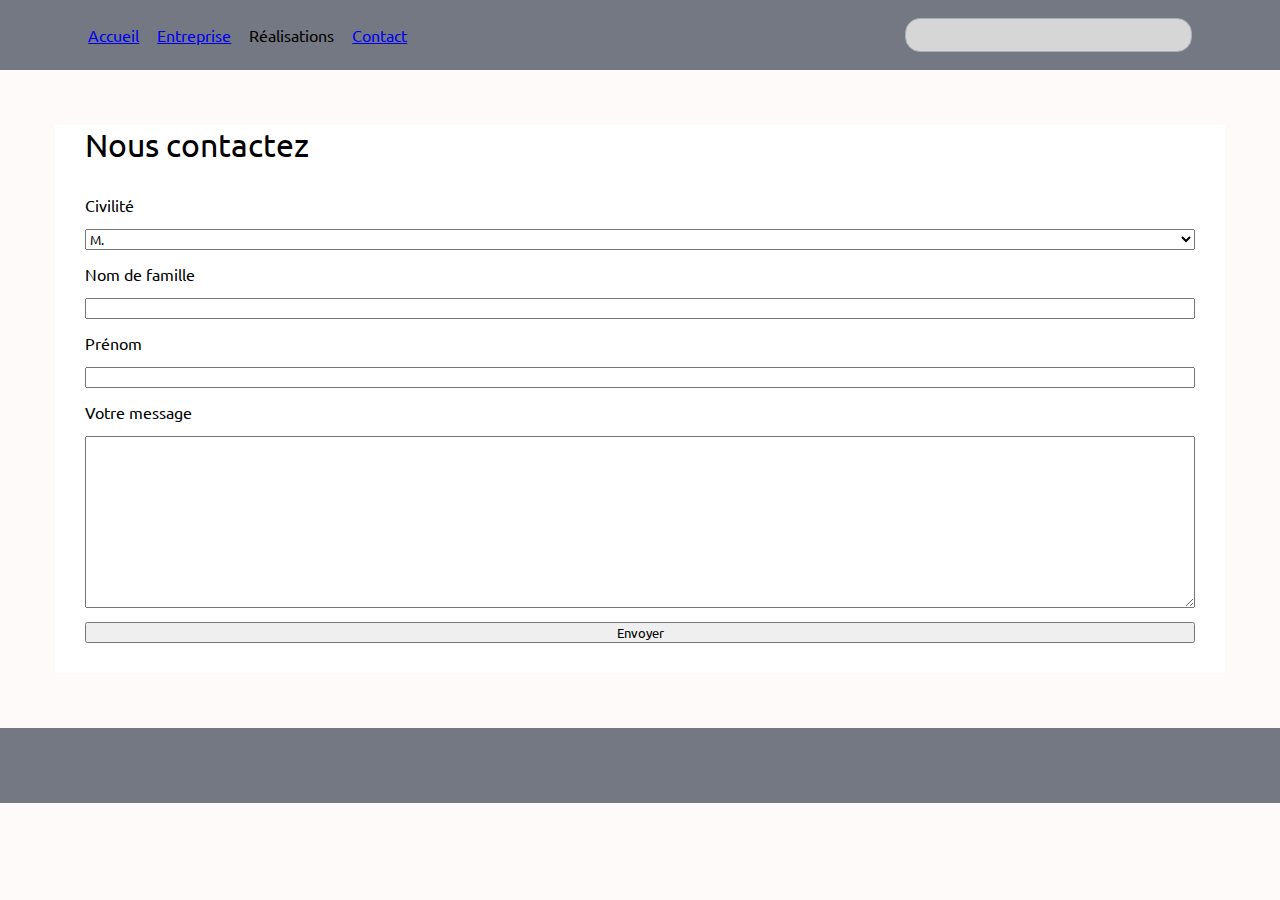
==== pages/contact.html @ 231ef575 "Initialisation du projet sur Github" ====
<!DOCTYPE html>
<html lang="fr">
  <head>
    <meta charset="UTF-8" />
    <meta name="viewport" content="width=device-width, initial-scale=1.0" />
    <meta name="author" content="BloomPetals" />
    <meta
      name="description"
      content="BloomPetals est une entreprise passionnée et créative spécialisée dans la
    conception de magnifiques bouquets floraux pour embellir vos événements
    spéciaux. Que ce soit un mariage, un anniversaire, une réception ou toute
    autre occasion festive."
    />
    <link rel="shortcut icon" href="#" type="image/x-icon" />
    <link rel="stylesheet" href="../style.css" />
    <title>BloomPetals - Entreprise</title>
  </head>
  <body>
    <header>
      <nav>
        <ul>
          <li><a href="../index.html">Accueil</a></li>
          <li><a href="./entreprise.html">Entreprise</a></li>
          <li>Réalisations</li>
          <li><a href="#">Contact</a></li>
        </ul>
      </nav>
      <input type="text" />
    </header>
    <main>
      <h1>Nous contactez</h1>
      <section class="form-contact">
        <!-- Formulaire de contact -->
        <form action="#" method="post">
          <!-- Civilité de l'expéditeur -->
          <label for="sltCivility">Civilité</label>
          <select id="sltCivility">
            <option value="mister">M.</option>
            <option value="madam">Md.</option>
            <option value="miss">Mlle.</option>
          </select>

          <!-- Nom et prénom de l'expéditeur -->
          <label for="txtFirstname">Nom de famille</label>
          <input type="text" id="txtLastname" />

          <label for="txtFirstname">Prénom</label>
          <input type="text" id="txtFirstname" />

          <!-- Message de l'expéditeur -->
          <label for="txtMessage">Votre message</label>
          <textarea id="txtMessage" cols="30" rows="10"></textarea>

          <!-- Button envoyer -->
          <input type="submit" value="Envoyer" />
        </form>
      </section>
    </main>
    <footer></footer>
  </body>
</html>
---- style.css ----
@import url('https://fonts.googleapis.com/css2?family=Dancing+Script:wght@400..700&family=Ubuntu:ital,wght@0,300;0,400;0,500;0,700;1,300;1,400;1,500;1,700&display=swap');
@import url('https://fonts.googleapis.com/css2?family=Dancing+Script:wght@400..700&display=swap');

*,
*::before,
*::after {
  font-family: 'Ubuntu', sans-serif;
  font-weight: 400;
  font-style: normal;
  margin: 0;
  padding: 0;
}

body {
  background-color: hsl(0, 100%, 99%);
}

header {
  background-color: hsl(220, 6%, 48%);
  display: flex;
  justify-content: space-around;
  align-items: center;
  padding-block: 18px;
}

.colored {
  color: hsl(206, 54%, 52%);
}

/* La barre de navigation */
header nav {
  width: 50%;
}

header nav ul {
  padding: 0;
  list-style-type: none;
  display: flex;
}

header nav ul li {
  margin-inline-end: 18px;
}

/* La barre de recherche */
header input[type='text'] {
  background-color: hsl(0, 0%, 84%);
  border-radius: 15px;
  border: 1px solid hsl(227, 6%, 69%);
  height: 32px;
  width: 265px;
  padding-inline: 10px;
}

/* Le contenue principale */
main {
  background-color: hsl(0, 0%, 100%);
  margin: 55px;
  padding-inline: 30px;
}

/* Pour chaque section de la page */
main section {
  padding-block: 30px;
}

main section:not(:last-child) {
  border-bottom: 1px solid hsl(0, 0%, 0%);
}

/* La description de la compagnie */
main .company-desc {
  text-align: center;
}

main .company-desc h1 {
  font-family: 'Dancing Script', cursive;
  font-weight: 700;
  font-size: 6em;
  font-style: normal;
  margin: 14px;
}

main .company-desc p {
  width: 50%;
  margin: auto;
}

/* Toutes les aperçues */
main .preview {
  display: flex;
  justify-content: space-around;
  flex-wrap: wrap;
}

main .preview article {
  padding: 8px;
  box-shadow: 0 0 5px 2px hsla(0, 0%, 0%, 0.5);
  border-radius: 2px;
}

main .preview article img {
  display: block;
  height: 145px;
  width: 200px;
  object-fit: cover;
  object-position: center;
}

/* Tous les servir */
main .servives {
  display: flex;
  justify-content: space-around;
  flex-wrap: wrap;
}

main .servives article {
  width: 450px;
}

main .servives article > *:not(:first-child) {
  margin-block-start: 15px;
}

main .servives article div {
  display: flex;
  align-items: center;
}

main .servives article div img {
  width: 25px;
  margin-inline-end: 10px;
}

main .servives article a {
  display: inline-block;
  text-decoration: none;
  color: hsl(206, 54%, 52%);
}

main .servives article a::after {
  content: ' >';
}

/* La section "À propos de BloomPetals" */
main .about-company h1 {
  text-align: center;
  font-weight: 700;
  font-size: 2em;
  font-style: normal;
  margin: 14px;
}

main .about-company p {
  text-align: center;
  width: 50%;
  margin: auto;
}

/* La section "Pourquoi choisir BloomPetals ?" */
main .why-that-company h1 {
  text-align: center;
  font-weight: 700;
  font-size: 2em;
  font-style: normal;
  margin: 14px;
}

main .why-that-company > p {
  text-align: center;
  width: 50%;
  margin: auto;
  margin-block-start: 25px;
}

main .why-that-company div {
  display: flex;
  justify-content: space-around;
  flex-wrap: wrap;
}

main .why-that-company div article {
  width: 450px;
}

main .why-that-company div article h2 {
  text-align: center;
  font-weight: 600;
  margin: 14px;
}

main .why-that-company div article p {
  text-align: center;
}

/* La section "À propos de l'équipe" */
main .about-team h1 {
  text-align: center;
  font-weight: 700;
  font-size: 2em;
  font-style: normal;
  margin: 14px;
}

main .about-team div {
  display: grid;
  grid-template-columns: repeat(3, 1fr);
  gap: 5px;
  margin-block-start: 40px;
}

main .about-team div img {
  width: 100%;
  height: 500px;
  object-fit: cover;
  object-position: top;
}

/* Le formulaire de contact */
main .form-contact form {
  display: flex;
  flex-direction: column;
}

main .form-contact form > *:not(:last-child) {
  margin-block-end: 14px;
}

/* Le pied de page */
footer {
  background-color: hsl(220, 6%, 48%);
  height: 75px;
}
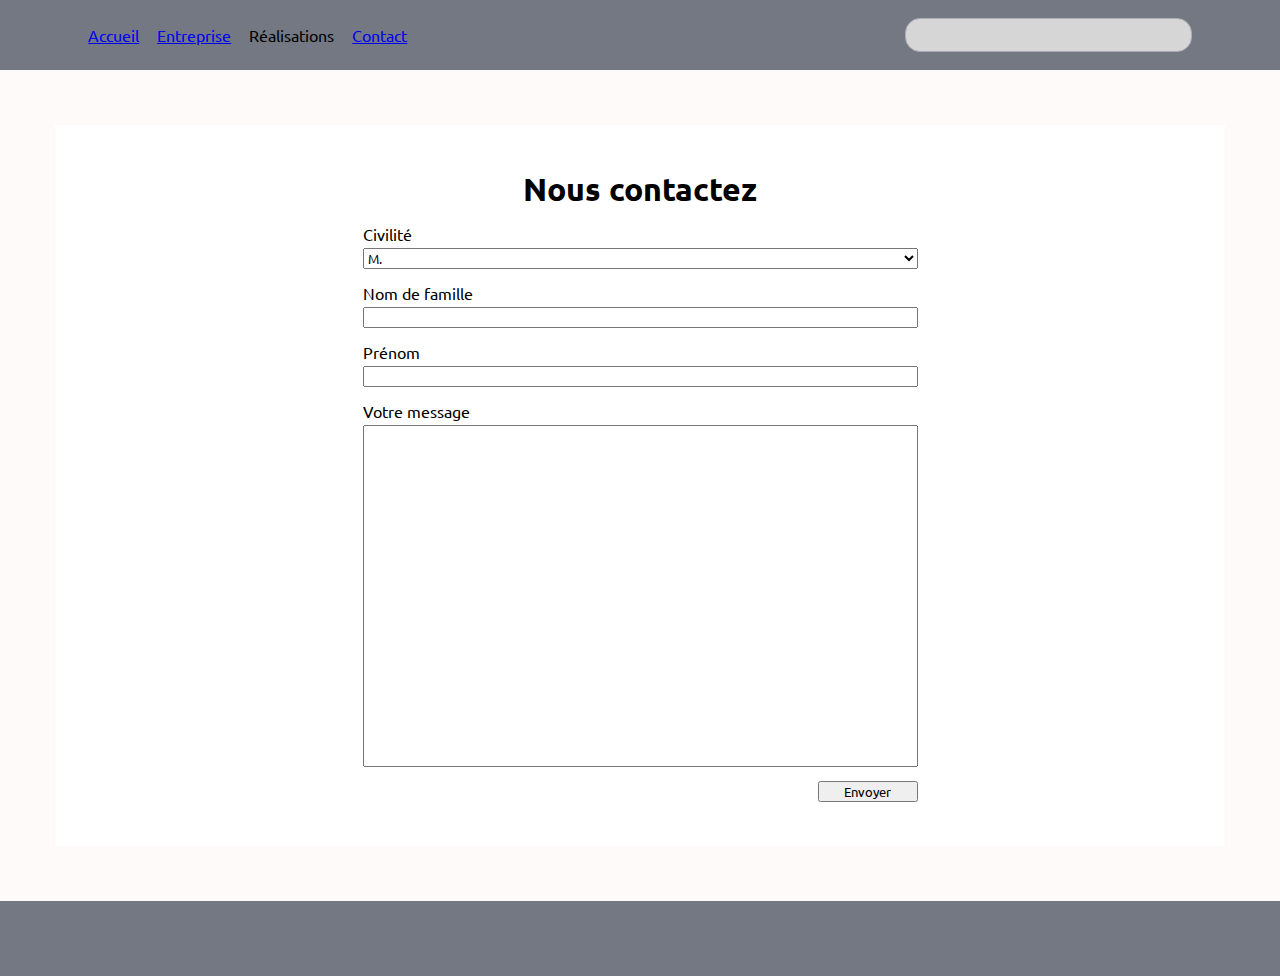
==== commit 4fa6b43b: "Modification de la page de contact" ====
--- a/pages/contact.html
+++ b/pages/contact.html
@@ -28,8 +28,8 @@
       <input type="text" />
     </header>
     <main>
-      <h1>Nous contactez</h1>
       <section class="form-contact">
+        <h1>Nous contactez</h1>
         <!-- Formulaire de contact -->
         <form action="#" method="post">
           <!-- Civilité de l'expéditeur -->
@@ -49,7 +49,7 @@
 
           <!-- Message de l'expéditeur -->
           <label for="txtMessage">Votre message</label>
-          <textarea id="txtMessage" cols="30" rows="10"></textarea>
+          <textarea id="txtMessage" cols="30" rows="20"></textarea>
 
           <!-- Button envoyer -->
           <input type="submit" value="Envoyer" />
--- a/style.css
+++ b/style.css
@@ -217,13 +217,39 @@
 }
 
 /* Le formulaire de contact */
+main .form-contact {
+  width: 50%;
+  margin: auto;
+}
+
+main .form-contact h1 {
+  text-align: center;
+  font-weight: 600;
+  margin: 14px;
+}
+
 main .form-contact form {
   display: flex;
   flex-direction: column;
 }
 
-main .form-contact form > *:not(:last-child) {
+main .form-contact form input,
+main .form-contact form select,
+main .form-contact form textarea {
   margin-block-end: 14px;
+}
+
+main .form-contact form label {
+  margin-block-end: 4px;
+}
+
+main .form-contact form textarea {
+  resize: none;
+}
+
+main .form-contact form input[type='submit'] {
+  align-self: flex-end;
+  width: 100px;
 }
 
 /* Le pied de page */
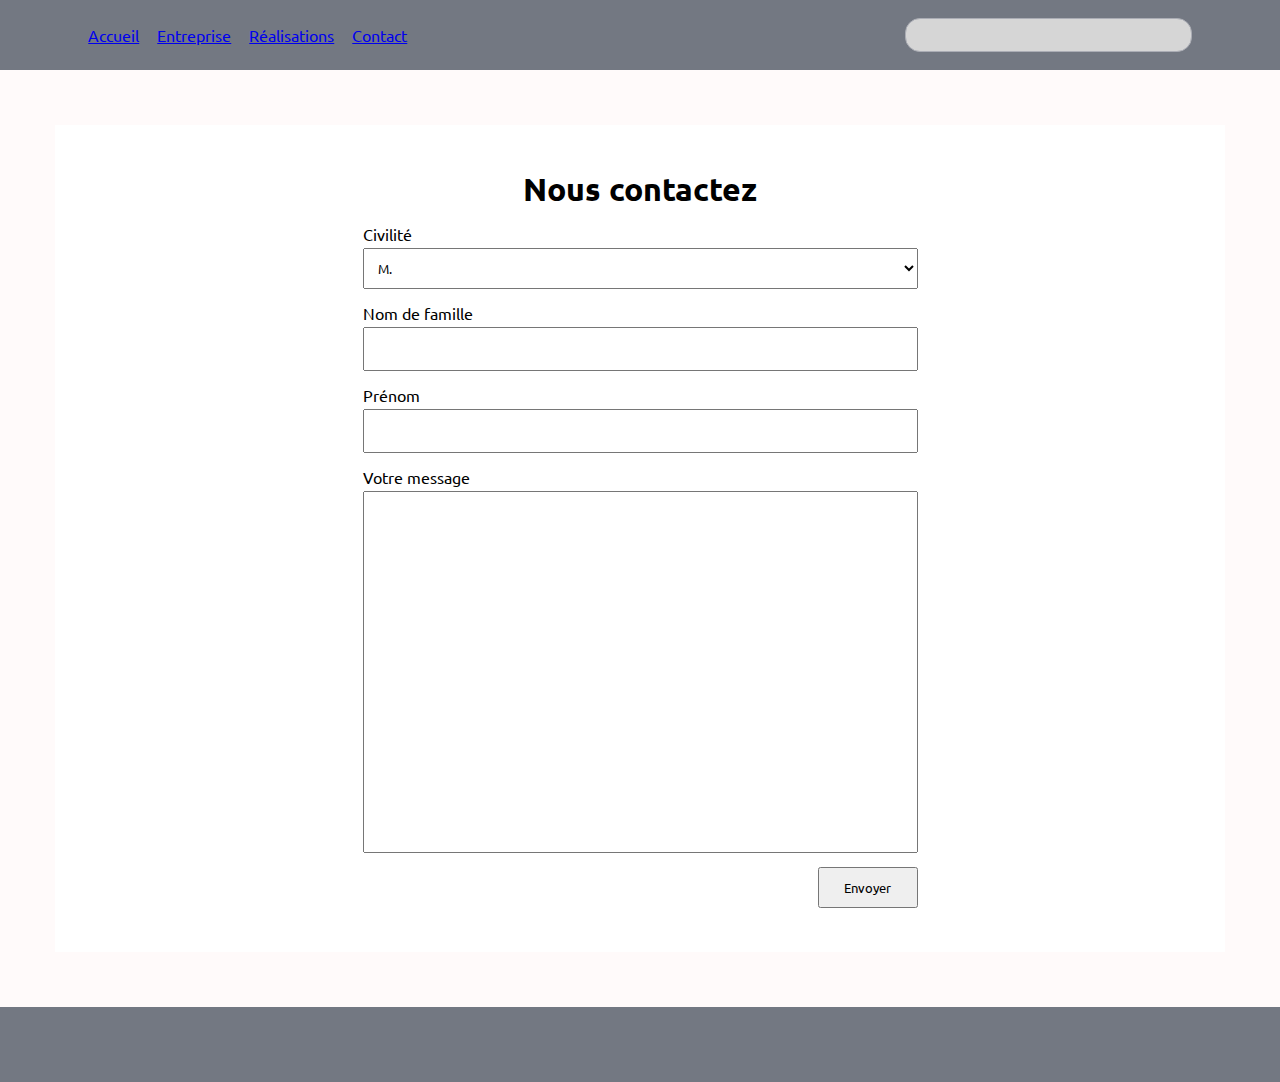
==== commit fee620d9: "Ajout d'une galerie d'image sur la page des réalisations" ====
--- a/pages/contact.html
+++ b/pages/contact.html
@@ -13,7 +13,7 @@
     />
     <link rel="shortcut icon" href="#" type="image/x-icon" />
     <link rel="stylesheet" href="../style.css" />
-    <title>BloomPetals - Entreprise</title>
+    <title>BloomPetals - Contact</title>
   </head>
   <body>
     <header>
@@ -21,8 +21,8 @@
         <ul>
           <li><a href="../index.html">Accueil</a></li>
           <li><a href="./entreprise.html">Entreprise</a></li>
-          <li>Réalisations</li>
-          <li><a href="#">Contact</a></li>
+          <li><a href="./realisations.html">Réalisations</a></li>
+          <li><a href="./contact.html">Contact</a></li>
         </ul>
       </nav>
       <input type="text" />
--- a/style.css
+++ b/style.css
@@ -239,17 +239,46 @@
   margin-block-end: 14px;
 }
 
+main .form-contact form select {
+  padding: 10px;
+}
+
 main .form-contact form label {
   margin-block-end: 4px;
 }
 
+main .form-contact form input[type='text'] {
+  padding: 10px;
+  font-size: 1rem;
+}
+
 main .form-contact form textarea {
   resize: none;
+  padding: 10px;
 }
 
 main .form-contact form input[type='submit'] {
   align-self: flex-end;
   width: 100px;
+  padding: 10px;
+}
+
+/* La galerie de fleur */
+main .image-gallery {
+  margin: 0px auto;
+  columns: 4;
+  column-gap: 10px;
+  break-inside: avoid;
+}
+
+main .image-gallery img:not(:last-child) {
+  margin-block-end: 10px;
+}
+
+main .image-gallery img {
+  width: 100%;
+  object-fit: contain;
+  border-radius: 10px;
 }
 
 /* Le pied de page */
